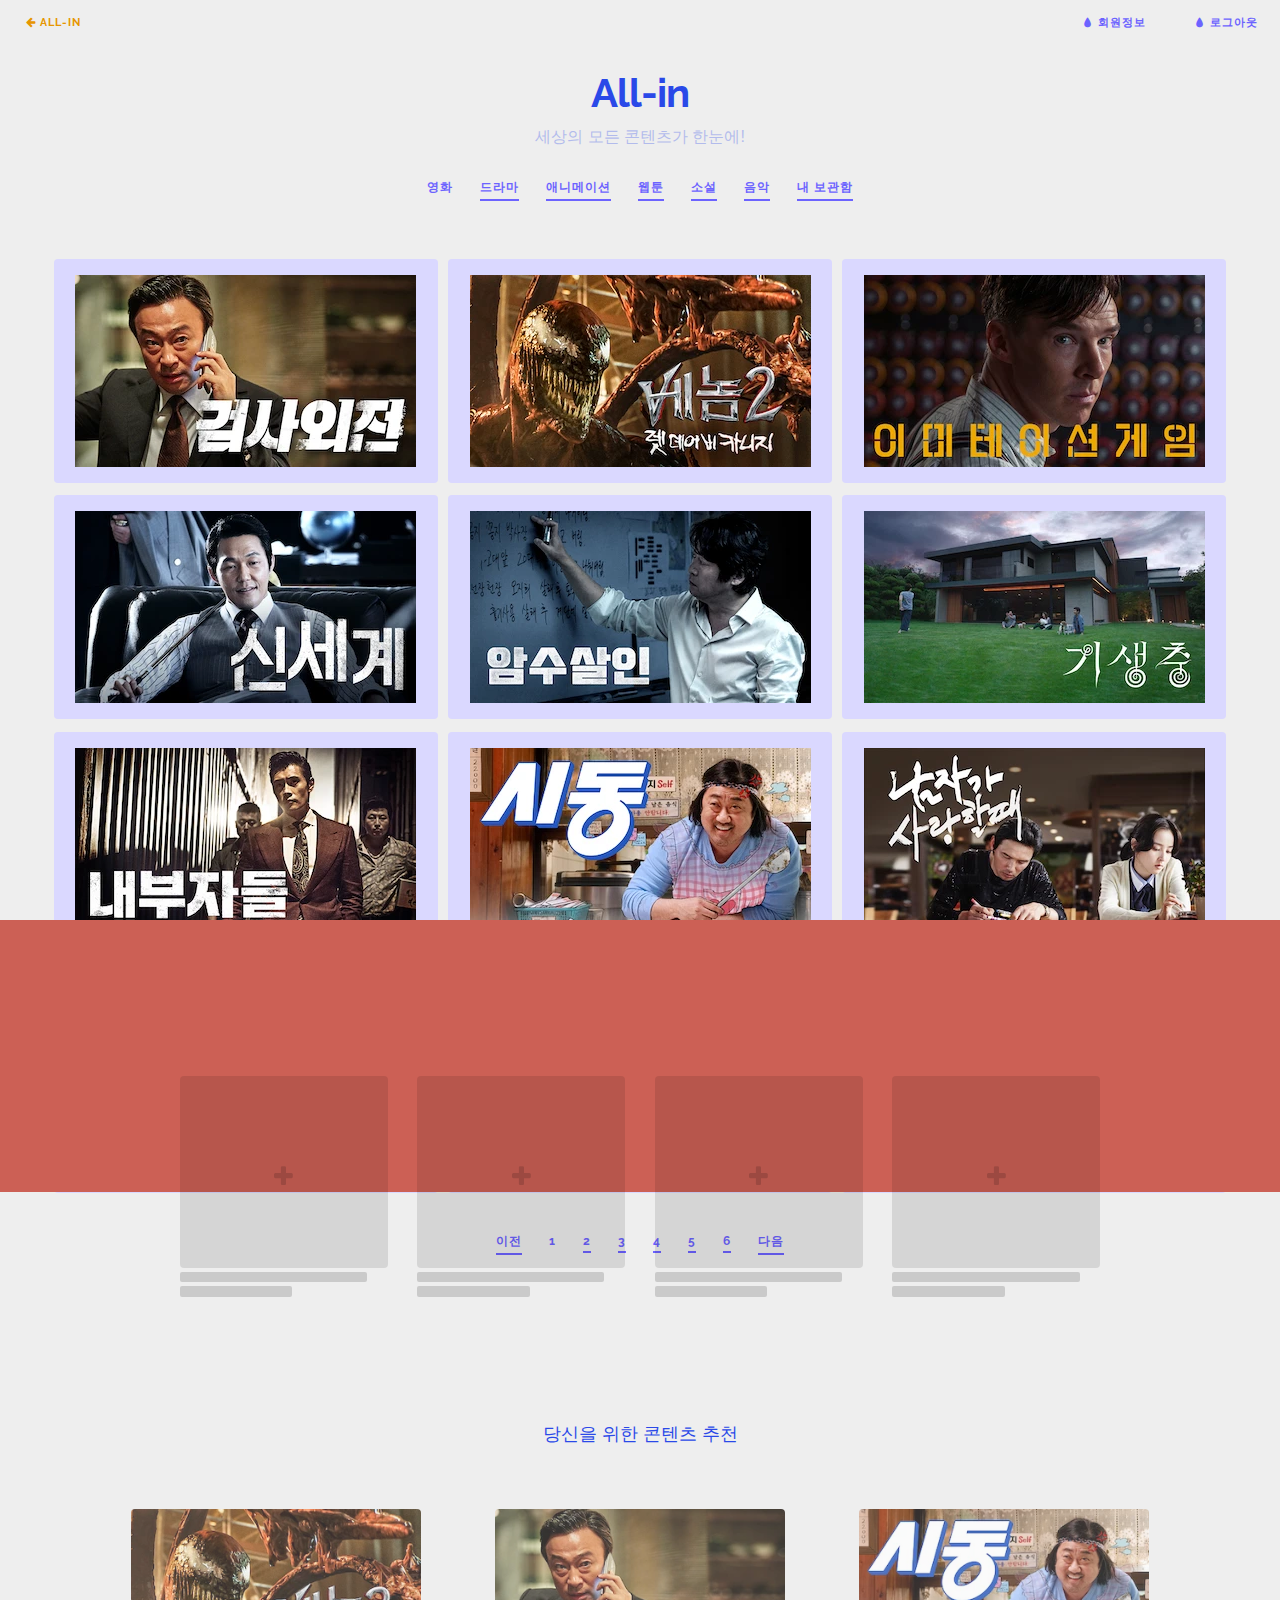
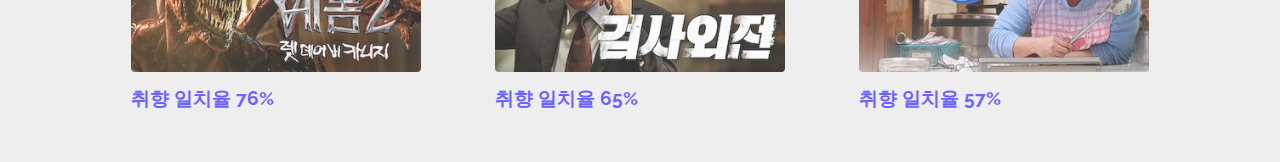
==== index 로그인후.html @ 1d8c7d5a "Add files via upload" ====
<!DOCTYPE html>
<html lang="en" class="no-js">
	<head>
		<meta charset="UTF-8" />
		<meta http-equiv="X-UA-Compatible" content="IE=edge">
		<meta name="viewport" content="width=device-width, initial-scale=1">
		<title>All-in | Bottom Area</title>
		<link rel="shortcut icon" href="../favicon.ico">
		<link rel="stylesheet" type="text/css" href="css/normalize.css" />
		<link rel="stylesheet" type="text/css" href="fonts/font-awesome-4.2.0/css/font-awesome.min.css" />
		<link rel="stylesheet" type="text/css" href="css/demo.css" />
		<link rel="stylesheet" type="text/css" href="css/bottom-area.css" />
		<script src="js/modernizr.custom.js"></script>
	</head>
	<body>
		<div class="container">
			<!-- Top Navigation -->
			<div class="codrops-top clearfix">
				<a class="codrops-icon codrops-icon-prev" href="index.html"><span>All-in</span></a>
				<span class="right"><a class="codrops-icon codrops-icon-drop" href="index.html"><span>로그아웃</span></a></span>
				<span class="right"><a class="codrops-icon codrops-icon-drop" href="membership.html"><span>회원정보</span></a></span>
			</div>
			<div class="content">
				<header class="codrops-header">
					<h1>All-in <span>세상의 모든 콘텐츠가 한눈에!</span></h1>
					<nav class="codrops-demos">
						<a class="current-demo" href="index.html">영화</a>
						<a href="sidebar.html">드라마</a>
						<a href="page-scale.html">애니메이션</a>
						<a href="modal.html">웹툰</a>
						<a href="icons.html">소설</a>
						<a href="bottom-slide.html">음악</a>
						<a href="내 보관함.html">내 보관함	</a>
					</nav>
				</header>
				<div id="grid" class="grid clearfix">
					<div class="grid__item"><img src="img/영화/검사외전.png"></a></div>
					<div class="grid__item"><img src="img/영화/베놈.png"></i></div>
					<div class="grid__item"><img src="img/영화/이미테이션 게임.png"></i></div>
					<div class="grid__item"><img src="img/영화/신세계.png"></i></div>
					<div class="grid__item"><img src="img/영화/암수살인.png"></i></div>
					<div class="grid__item"><img src="img/영화/기생충.png"></i></div>
					<div class="grid__item"><img src="img/영화/내부자들.png"></i></div>
					<div class="grid__item"><img src="img/영화/시동.png"></i></div>
					<div class="grid__item"><img src="img/영화/남자가 사랑할때.png"></i></div>
					<div class="grid__item"><img src="img/영화/베놈.png"></i></div>
					<div class="grid__item"><img src="img/영화/검사외전.png"></i></div>
					<div class="grid__item"><img src="img/영화/이미테이션 게임.png"></i></div>
					<div class="content">
						<header class="codrops-header">
							<h1> </h1>
							<nav class="codrops-demos">
								<a href="sidebar.html">이전</a>
								<a class="current-demo" href="index.html">1</a>
								<a href="sidebar.html">2</a>
								<a href="page-scale.html">3</a>
								<a href="modal.html">4</a>
								<a href="icons.html">5</a>
								<a href="bottom-slide.html">6</a>
								<a href="reveal.html">다음	</a>
				</div>
				<!-- Related demos -->
				<section class="related">
					<p>당신을 위한 콘텐츠 추천</p>
					<a href="베놈.html">
						<img src="img/related/베놈.png" alt="Dual-View Slideshow Image"/>
						<h3>취향 일치율 76%</h3>
					</a>
					<a href="검사외전.html">
						<img src="img/related/검사외전.png" alt="Morphing Buttons Image" />
						<h3>취향 일치율 65%</h3>
					</a>
					<a href="시동.html">
						<img src="img/related/시동.png" alt="Morphing Buttons Image" />
						<h3>취향 일치율 57%</h3>
					</a>
				</section>
			</div><!-- /content -->
		</div><!-- /container -->
		<div id="drop-area" class="drop-area">
			<div>
				<div class="drop-area__item"><div class="dummy"></div></div>
				<div class="drop-area__item"><div class="dummy"></div></div>
				<div class="drop-area__item"><div class="dummy"></div></div>
				<div class="drop-area__item"><div class="dummy"></div></div>
			</div>
		</div>
		<div class="drop-overlay"></div>
		<script src="js/draggabilly.pkgd.min.js"></script>
		<script src="js/dragdrop.js"></script>
		<script>
			(function() {
				var body = document.body,
					dropArea = document.getElementById( 'drop-area' ),
					droppableArr = [], dropAreaTimeout;

				// initialize droppables
				[].slice.call( document.querySelectorAll( '#drop-area .drop-area__item' )).forEach( function( el ) {
					droppableArr.push( new Droppable( el, {
						onDrop : function( instance, draggableEl ) {
							// show checkmark inside the droppabe element
							classie.add( instance.el, 'drop-feedback' );
							clearTimeout( instance.checkmarkTimeout );
							instance.checkmarkTimeout = setTimeout( function() { 
								classie.remove( instance.el, 'drop-feedback' );
							}, 800 );
							// ...
						}
					} ) );
				} );

				// initialize draggable(s)
				[].slice.call(document.querySelectorAll( '#grid .grid__item' )).forEach( function( el ) {
					new Draggable( el, droppableArr, {
						draggabilly : { containment: document.body },
						onStart : function() {
							// add class 'drag-active' to body
							classie.add( body, 'drag-active' );
							// clear timeout: dropAreaTimeout (toggle drop area)
							clearTimeout( dropAreaTimeout );
							// show dropArea
							classie.add( dropArea, 'show' );
						},
						onEnd : function( wasDropped ) {
							var afterDropFn = function() {
								// hide dropArea
								classie.remove( dropArea, 'show' );
								// remove class 'drag-active' from body
								classie.remove( body, 'drag-active' );
							};

							if( !wasDropped ) {
								afterDropFn();
							}
							else {
								// after some time hide drop area and remove class 'drag-active' from body
								clearTimeout( dropAreaTimeout );
								dropAreaTimeout = setTimeout( afterDropFn, 400 );
							}
						}
					} );
				} );
			})();
		</script>
	</body>
</html>
---- css/demo.css ----
@import url(http://fonts.googleapis.com/css?family=Raleway:200,400,700);

@font-face {
	font-weight: normal;
	font-style: normal;
	font-family: 'codropsicons';
	src:url('../fonts/codropsicons/codropsicons.eot');
	src:url('../fonts/codropsicons/codropsicons.eot?#iefix') format('embedded-opentype'),
		url('../fonts/codropsicons/codropsicons.woff') format('woff'),
		url('../fonts/codropsicons/codropsicons.ttf') format('truetype'),
		url('../fonts/codropsicons/codropsicons.svg#codropsicons') format('svg');
}

*, *:after, *:before { -webkit-box-sizing: border-box; box-sizing: border-box; }
.clearfix:before, .clearfix:after { content: ''; display: table; }
.clearfix:after { clear: both; }

body {
	background: #EEEEEE;
	color: #2A49E8	;
	color: ;
	font-weight: 400;
	font-size: 1em;
	font-family: 'Raleway', Arial, sans-serif;
}

a {
	color: #6C63FF	;
	text-decoration: none;
	outline: none;
}

a:hover, a:focus {
	color: #e69600	;
}

.skin-1 { background: #ccd1d5; color: #fff; }
.skin-1 a { color: #3498db; }
.skin-1 a:hover, .skin-1 a:focus { color: #2980b9; }

.skin-2 { background: #333; color: #fff; }
.skin-2 a { color: #edaa62; }
.skin-2 a:hover, .skin-2 a:focus { color: #fff; }

.skin-3 { background: #f1f1f1; color: #6C7A89; }
.skin-3 a { color: #475463; }
.skin-3 a:hover, .skin-3 a:focus { color: #6C7A89; }

.skin-4 { background: #434d55; color: #eee; }
.skin-4 a { color: #2fa0ec; }
.skin-4 a:hover, .skin-4 a:focus { color: #eee; }

.skin-5 { background: #f9f6ee; color: #aaaa9f; }
.skin-5 a { color: #62b989; }
.skin-5 a:hover, .skin-4 a:focus { color: #737369; }

.skin-6 { background: #fff; color: #474843; }
.skin-6 a { color: #ff7474; }
.skin-6 a:hover, .skin-6 a:focus { color: #474843; }

.content {
	max-width: 1290px;
	margin: 0 auto;
	text-align: center;
	-webkit-touch-callout: none;
	-webkit-user-select: none;
	-khtml-user-select: none;
	-moz-user-select: none;
	-ms-user-select: none;
	user-select: none;
}

/* Header */
.codrops-header {
	padding: 0 1em 3em;
	letter-spacing: -1px;
}

.codrops-header h1 {
	font-weight: 700;
	font-size: 2.5em;
	line-height: 1;
}

.codrops-header h1 span {
	display: block;
	font-size: 40%;
	margin-top: 1em;
	font-weight: 400;
	font-family: 'Helvetica Neue', Helvetica, Arial, sans-serif;
	opacity: 0.3;
	letter-spacing: 0px;
}

/* To Navigation Style */
.codrops-top {
	width: 100%;
	text-transform: uppercase;
	font-weight: 700;
	font-size: 0.69em;
	line-height: 2.2;
}

.codrops-top a {
	display: inline-block;
	padding: 1em 2em;
	text-decoration: none;
	letter-spacing: 1px;
}

.codrops-top span.right {
	float: right;
}

.codrops-top span.right a {
	display: block;
	float: left;
}

.codrops-icon:before {
	margin: 0 4px;
	text-transform: none;
	font-weight: normal;
	font-style: normal;
	font-variant: normal;
	font-family: 'codropsicons';
	line-height: 1;
	speak: none;
	-webkit-font-smoothing: antialiased;
}

.codrops-icon-drop:before {
	content: "\e001";
}

.codrops-icon-prev:before {
	content: "\e004";
}

/* Codrops demo links */
.codrops-demos a {
	font-weight: 700;
	text-transform: uppercase;
	letter-spacing: 1px;
	padding: 0.3em 0;
	margin: 0.25em 1em;
	font-size: 0.75em;
	display: inline-block;
	border-bottom: 2px solid rgba(0,0,0,0.2);
	border-color: initial;
}

.codrops-demos a.current-demo {
	border-bottom-color: transparent;
}

/* Related demos */
.related {
	text-align: center;
	padding-top: 6em;
}

.related p {
	font-size: 1.15em;
}

.related > a {
	vertical-align: top;
	width: calc(100% - 20px);
	max-width: 340px;
	display: inline-block;
	text-align: center;
	margin: 20px 10px;
	padding: 25px;
}

.related a img {
	max-width: 100%;
	opacity: 0.8;
	border-radius: 4px;
}

.related a:hover img,
.related a:active img {
	opacity: 1;
}

.related a h3 {
	margin: 0;
	padding: 0.5em 0 0.3em;
	max-width: 300px;
	text-align: left;
}

@media screen and (max-width: 27em) {
	.codrops-header,
	.related {
		font-size: 75%;
	}
	.codrops-icon {
		font-size: 1.5em;
	}
	.codrops-icon span {
		display: none;
	}
}
---- css/bottom-area.css ----
.ott {
	width: auto; 
	height: auto;
}




.grid {
	margin: 0 auto;
	max-width: 100em;
	padding: 0 1em;
}

.grid__item {
	font-size: 2em;
	display: inline-block;
	margin: 0.2em 0.1em;
	padding-top: 0.5em;
	width: 12em;
	height: 7em;
	border-radius: 4px;
	background: #dad8ff	;
	color: #76737C;
	text-align: center;
}

.grid__item:hover {
	cursor: move;
	cursor: -webkit-grab;
	cursor: grab;
}

.grid__item:active {
	cursor: -webkit-grabbing;
	cursor: grabbing;
}

.is-dragging {
	background: #4e4c52;
}

.is-active {
	z-index: 100;
}

.is-dropped {
	opacity: 0;
	-webkit-transform: scale3d(0.7,0.7,1) !important;
	transform: scale3d(0.7,0.7,1) !important;
}

.is-complete {
	opacity: 1;
	-webkit-transition: opacity 0.3s, -webkit-transform 0.3s !important;
	transition: opacity 0.3s, transform 0.3s !important;
	-webkit-transform: scale3d(1,1,1) !important;
	transform: scale3d(1,1,1) !important;
}

.animate {
	-webkit-transition: all 0.3s ease-out;
	transition: all 0.3s ease-out;
}

.drop-area {
	position: fixed;
	top: 100%;
	left: 0;
	z-index: 99;
	width: 100%;
	height: 17em;
	background: #cc6055;
	text-align: center;
	-webkit-transition: -webkit-transform 0.5s cubic-bezier(0.6,0,0.4,1);
	transition: transform 0.5s cubic-bezier(0.6,0,0.4,1);
	-webkit-transform: translate3d(0,20px,0);
	transform: translate3d(0,20px,0);
}

.drop-area.show {
	-webkit-transform: translate3d(0,-100%,0);
  transform: translate3d(0,-100%,0);
}

.drop-area > div {
	width: 100%;
	height: 100%;
	-webkit-transition: -webkit-transform 0.4s 0.3s;
	transition: transform 0.4s 0.3s;
	-webkit-transform: translate3d(0,50%,0);
	transform: translate3d(0,50%,0);
}

.drop-area.show > div {
	-webkit-transform: translate3d(0,0,0);
	transform: translate3d(0,0,0);
}

.drop-area__item {
	position: relative;
	display: inline-block;
	margin: 1.25em 1% 1% 1%;
	max-width: 13em;
	width: 20%;
	height: 12em;
	border-radius: 4px;
	background: rgba(0,0,0,0.1);
	-webkit-transition: -webkit-transform 0.3s, background 0.3s;
	transition: transform 0.3s, background 0.3s;
	-webkit-backface-visibility: hidden;
}

.drop-area__item.highlight {
	background: rgba(0,0,0,0.15);
	-webkit-transform: scale3d(1.08,1.08,1);
	transform: scale3d(1.08,1.08,1);
}

.drop-area__item::before,
.drop-area__item::after {
	position: absolute;
	top: 50%;
	left: 0;
	width: 100%;
	color: rgba(0,0,0,0.15);
	font-size: 1.5em;
	margin-top: -0.35em;
	font-family: FontAwesome;
	pointer-events: none;
}

.drop-area__item::before {
	content: '\f067';
}

.drop-feedback.drop-area__item::before {
	opacity: 0;
	-webkit-transform: scale3d(0,0,1);
	transform: scale3d(0,0,1);
}

.drop-area__item::after {
	color: rgba(255,253,197,0.6);
	content: '\f00c';
	font-size: 3em;
	margin-top: -0.5em;
	opacity: 0;
	-webkit-transition: opacity 0.3s, -webkit-transform 0.3s;
	transition: opacity 0.3s, transform 0.3s;
	-webkit-transform: scale3d(2,2,1);
	transform: scale3d(2,2,1);
}

.drop-feedback.drop-area__item::after {
	opacity: 1;
	-webkit-transform: scale3d(1,1,1);
	transform: scale3d(1,1,1);
}

.dummy,
.dummy::after {
	position: absolute;
	top: 100%;
	left: 0;
	margin: 0.25em 0;
	height: 0.65em;
	border-radius: 2px;
	background: rgba(0,0,0,0.15);
	-webkit-backface-visibility: hidden;
}

.dummy {
	width: 90%;
}

.dummy::after {
	width: 60%;
	content: '';
}

.drop-overlay {
	position: fixed;
	top: 0;
	left: 0;
	width: 100%;
	height: 100%;
	background: rgba(0,0,0,0.3);
	opacity: 0;
	-webkit-transition: opacity 0.3s;
	transition: opacity 0.3s;
	pointer-events: none;
}

.drop-area.show + .drop-overlay {
	opacity: 1;
}

.helper {
	position: absolute !important;
	margin: 0;
}

@media screen and (max-width: 50em) {
	.grid__item {
		font-size: 1.5em;
	}
	.drop-area {
		font-size: 0.6em;
	}
}

@media screen and (max-width: 25.5em) {
	.grid {
		padding: 0 2em;
	}
	.grid__item {
		font-size: 1em;
	}
}
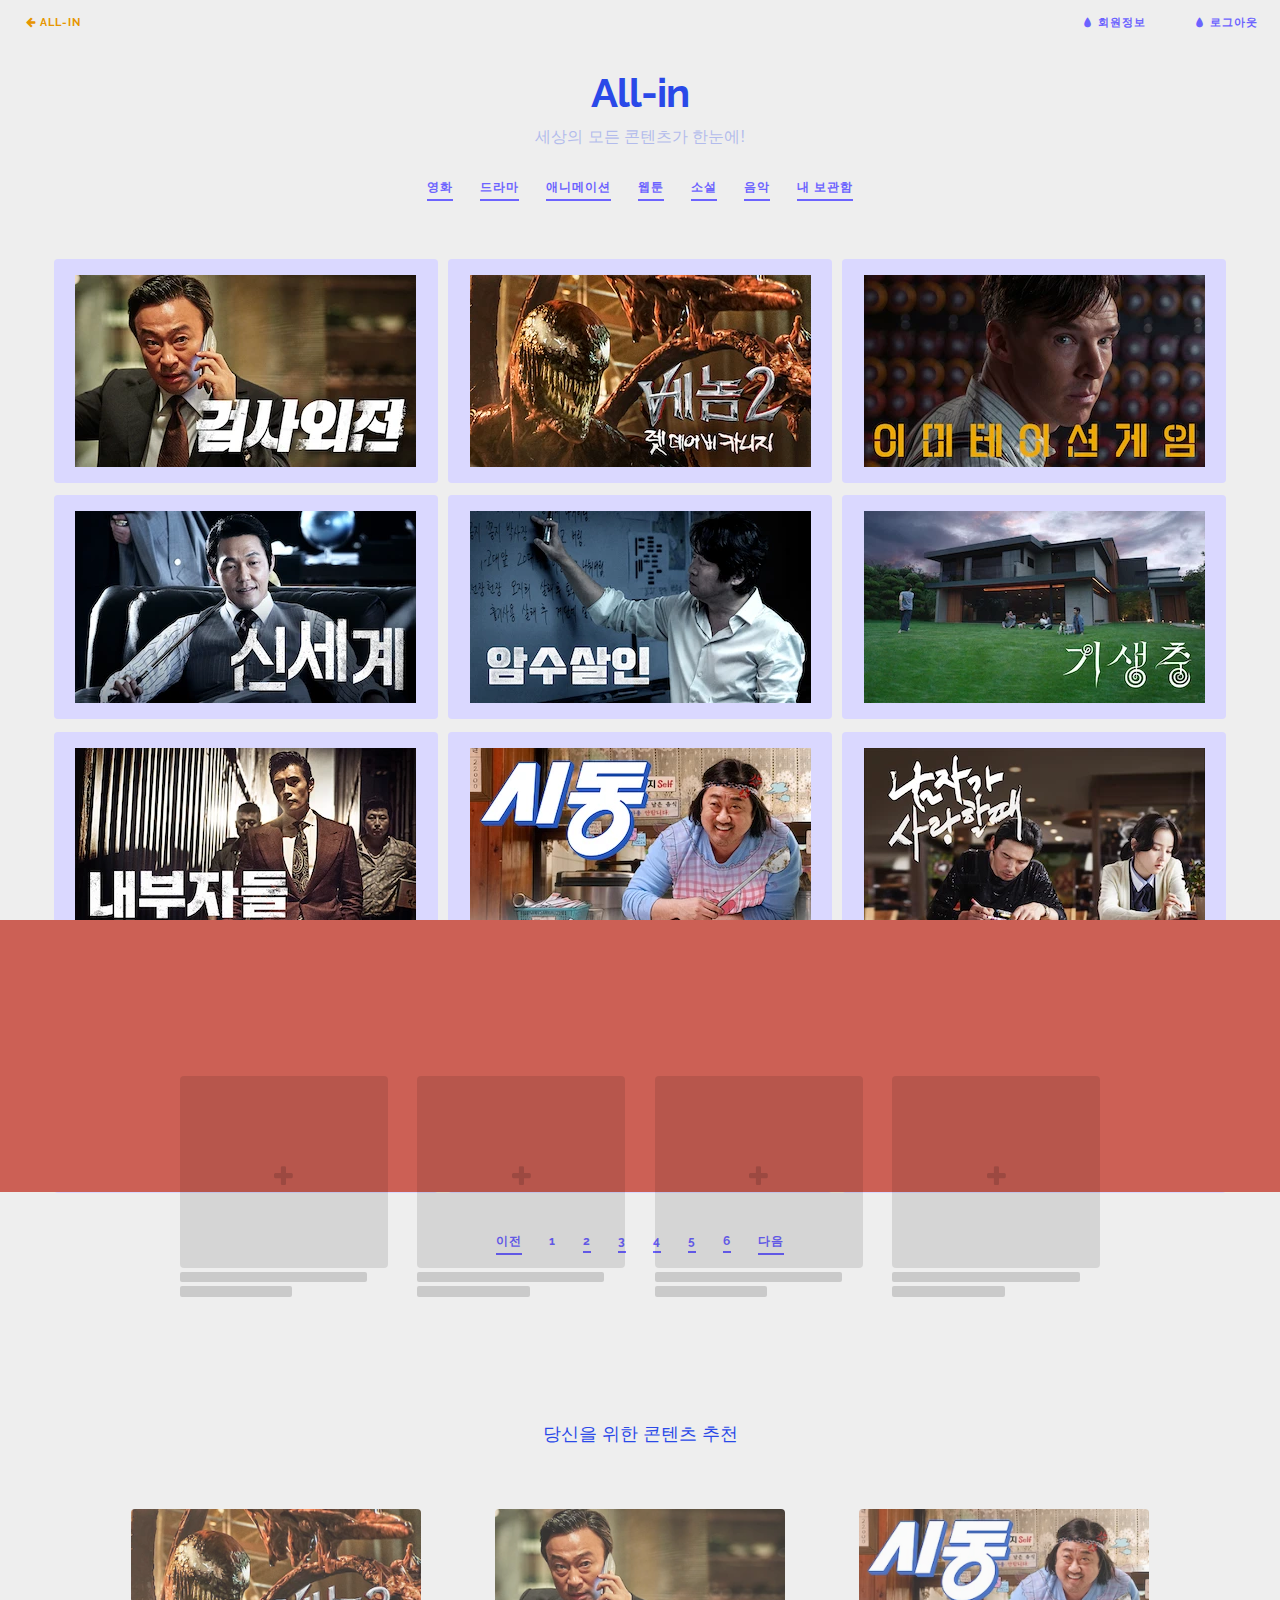
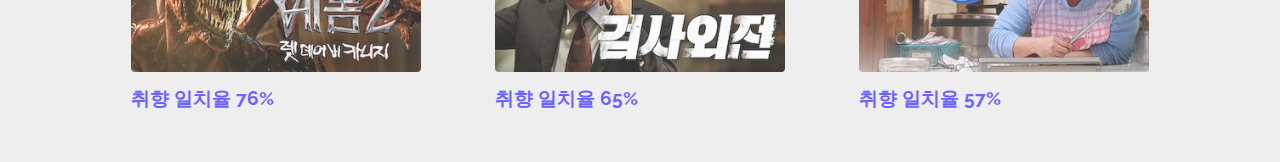
==== commit d397a68f: "Add files via upload" ====
--- a/index 로그인후.html
+++ b/index 로그인후.html
@@ -24,12 +24,12 @@
 				<header class="codrops-header">
 					<h1>All-in <span>세상의 모든 콘텐츠가 한눈에!</span></h1>
 					<nav class="codrops-demos">
-						<a class="current-demo" href="index.html">영화</a>
-						<a href="sidebar.html">드라마</a>
-						<a href="page-scale.html">애니메이션</a>
-						<a href="modal.html">웹툰</a>
-						<a href="icons.html">소설</a>
-						<a href="bottom-slide.html">음악</a>
+						<a href="movie.html">영화</a>
+						<a href="drama.html">드라마</a>
+						<a href="animation.html">애니메이션</a>
+						<a href="webtoon.html">웹툰</a>
+						<a href="novel.html">소설</a>
+						<a href="music.html">음악</a>
 						<a href="내 보관함.html">내 보관함	</a>
 					</nav>
 				</header>
